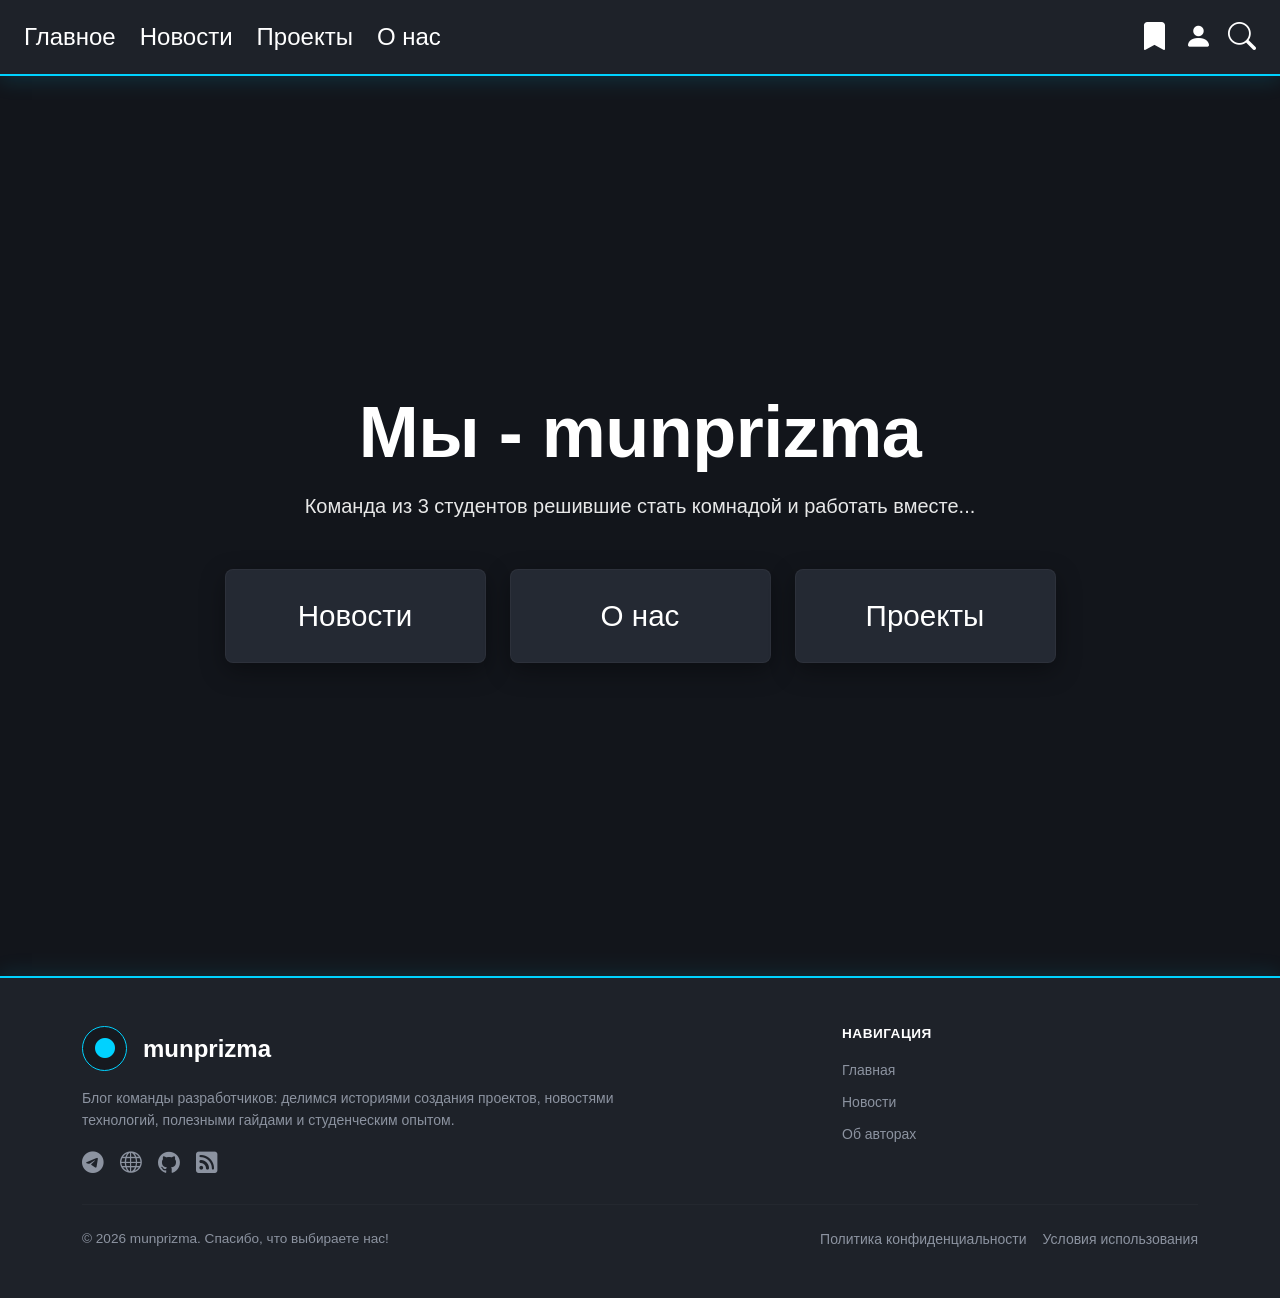
==== index.html @ 4b425bd2 "Add files via upload" ====
<!DOCTYPE html>
<html lang="ru">
<head>
  <meta charset="UTF-8">
  <meta name="viewport" content="width=device-width, initial-scale=1.0">
  <title>munprizma</title>
  <link href="https://cdn.jsdelivr.net/npm/bootstrap@5.3.3/dist/css/bootstrap.min.css" rel="stylesheet">
  <link href="https://cdn.jsdelivr.net/npm/bootstrap-icons@1.11.3/font/bootstrap-icons.css" rel="stylesheet">
  <link rel="stylesheet" href="index.css">
</head>
<body class="site-body">
  <header class="site-header">
    <div class="container-fluid px-4 py-3 d-flex justify-content-between align-items-center">
      <nav class="d-flex gap-4">
        <a href="#" class="header-link">Главное</a>
        <a href="#" class="header-link">Новости</a>
        <a href="#" class="header-link">Проекты</a>
        <a href="avtors/avtors.html" class="header-link">О нас</a>
      </nav>

      <div class="d-flex align-items-center gap-3">
        <a href="#" class="header-icon" aria-label="Закладки"><i class="bi bi-bookmark-fill"></i></a>
        <a href="avatar/login.html" class="header-icon" aria-label="Профиль"><i class="bi bi-person-fill"></i></a>
        <a href="#" class="header-icon" aria-label="Поиск"><i class="bi bi-search"></i></a>
      </div>
    </div>
  </header>
  <main class="min-vh-100 d-flex flex-column justify-content-center align-items-center py-5">
    <div class="container text-center">
      <h1 class="main-title mb-3">Мы - munprizma</h1>
      <p class="main-subtitle mb-5">
        Команда из 3 студентов решившие стать комнадой и работать вместе...
      </p>

      <div class="row justify-content-center g-4">
        <div class="col-12 col-md-3">
          <a href="#" class="action-card d-block p-4">
            Новости
          </a>
        </div>
        <div class="col-12 col-md-3">
          <a href="avtors/avtors.html" class="action-card d-block p-4">
            О нас
          </a>
        </div>
        <div class="col-12 col-md-3">
          <a href="#" class="action-card d-block p-4">
            Проекты
          </a>
        </div>
      </div>
    </div>
  </main>

  <footer class="site-footer">
    <div class="container py-5">
      <div class="row justify-content-between g-4">
        <div class="col-12 col-md-6">
          <div class="d-flex align-items-center gap-3 mb-3">
            <div class="footer-logo-placeholder d-flex align-items-center justify-content-center">
              <i class="bi bi-circle-fill"></i>
            </div>
            <span class="footer-brand">munprizma</span>
          </div>
          <p class="footer-desc mb-3">
            Блог команды разработчиков: делимся историями создания проектов, новостями технологий, полезными гайдами и студенческим опытом.
          </p>
          <div class="d-flex gap-3">
            <a href="#" class="social-icon" aria-label="Telegram"><i class="bi bi-telegram"></i></a>
            <a href="#" class="social-icon" aria-label="VK"><i class="bi bi-globe"></i></a>
            <a href="#" class="social-icon" aria-label="GitHub"><i class="bi bi-github"></i></a>
            <a href="#" class="social-icon" aria-label="RSS"><i class="bi bi-rss-fill"></i></a>
          </div>
        </div>
        <div class="col-12 col-md-4">
          <h6 class="footer-heading mb-3">Навигация</h6>
          <ul class="list-unstyled d-flex flex-column gap-2 mb-0">
            <li><a href="#" class="footer-link">Главная</a></li>
            <li><a href="#" class="footer-link">Новости</a></li>
            <li><a href="avtors/avtors.html" class="footer-link">Об авторах</a></li>
          </ul>
        </div>
      </div>

      <hr class="footer-divider my-4">

      <div class="d-flex justify-content-between align-items-center flex-wrap gap-2 footer-bottom">
        <div>
          &copy; 2026 munprizma. Спасибо, что выбираете нас!
        </div>
        <div class="d-flex gap-3">
          <a href="#" class="footer-link">Политика конфиденциальности</a>
          <a href="#" class="footer-link">Условия использования</a>
        </div>
      </div>
    </div>
  </footer>

  <script src="https://cdn.jsdelivr.net/npm/bootstrap@5.3.3/dist/js/bootstrap.bundle.min.js"></script>
</body>
</html>
---- index.css ----
:root {
  --bg-dark: #12151b;
  --panel-bg: #1E2229;
  --accent-cyan: #00D2FF;
  --card-bg: #242933;
  --card-hover-bg: #2d3441;
  --text-main: #ffffff;
  --text-muted: #8c93a0;
}

body.site-body {
  background-color: var(--bg-dark);
  color: var(--text-main);
  font-family: -apple-system, BlinkMacSystemFont, "Segoe UI", Roboto, "Helvetica Neue", Arial, sans-serif;
  margin: 0;
  overflow-x: hidden;
}
.site-header {
  background-color: var(--panel-bg);
  border-bottom: 2px solid var(--accent-cyan);
  box-shadow: 0 4px 20px rgba(0, 210, 255, 0.15);
}
.header-link {
  color: var(--text-main);
  text-decoration: none;
  font-size: 1.5rem;
  transition: color 0.25s ease, opacity 0.25s ease;
}
.header-link:hover {
  color: var(--accent-cyan);
}
.header-icon {
  color: var(--text-main);
  text-decoration: none;
  font-size: 1.75rem;
  transition: color 0.25s ease, transform 0.2s ease;
}
.header-icon:hover {
  color: var(--accent-cyan);
  transform: translateY(-2px);
}
.main-title {
  font-size: clamp(2.5rem, 6vw, 4.5rem);
  font-weight: 800;
  letter-spacing: -0.5px;
  color: var(--text-main);
}
.main-subtitle {
  font-size: 1.25rem;
  color: var(--text-main);
  opacity: 0.9;
}
.action-card {
  background-color: var(--card-bg);
  color: var(--text-main);
  text-decoration: none;
  font-size: 1.85rem;
  border-radius: 8px;
  border: 1px solid rgba(255, 255, 255, 0.04);
  box-shadow: 0 8px 24px rgba(0, 0, 0, 0.35);
  transition: background-color 0.25s ease, transform 0.2s ease, box-shadow 0.25s ease, border-color 0.25s ease;
}
.action-card:hover {
  background-color: var(--card-hover-bg);
  color: var(--text-main);
  border-color: rgba(0, 210, 255, 0.3);
  transform: translateY(-4px);
  box-shadow: 0 12px 28px rgba(0, 210, 255, 0.15);
}
.site-footer {
  background-color: var(--panel-bg);
  border-top: 2px solid var(--accent-cyan);
  box-shadow: 0 -4px 20px rgba(0, 210, 255, 0.1);
}
.footer-logo-placeholder {
  width: 45px;
  height: 45px;
  border-radius: 50%;
  background-color: #16191f;
  border: 1px solid var(--accent-cyan);
  color: var(--accent-cyan);
  font-size: 1.25rem;
}
.footer-brand {
  font-size: 1.5rem;
  font-weight: 700;
  color: var(--text-main);
}
.footer-desc {
  font-size: 0.875rem;
  color: var(--text-muted);
  line-height: 1.6;
}
.footer-heading {
  color: var(--text-main);
  font-weight: 700;
  text-transform: uppercase;
  font-size: 0.85rem;
  letter-spacing: 0.5px;
}
.social-icon {
  color: var(--text-muted);
  font-size: 1.35rem;
  text-decoration: none;
  transition: color 0.2s ease, transform 0.2s ease;
}
.social-icon:hover {
  color: var(--accent-cyan);
  transform: translateY(-2px);
}
.footer-link {
  color: var(--text-muted);
  text-decoration: none;
  font-size: 0.875rem;
  transition: color 0.2s ease;
}
.footer-link:hover {
  color: var(--accent-cyan);
}
.footer-divider {
  border-color: rgba(255, 255, 255, 0.1);
}
.footer-bottom {
  font-size: 0.85rem;
  color: var(--text-muted);
}
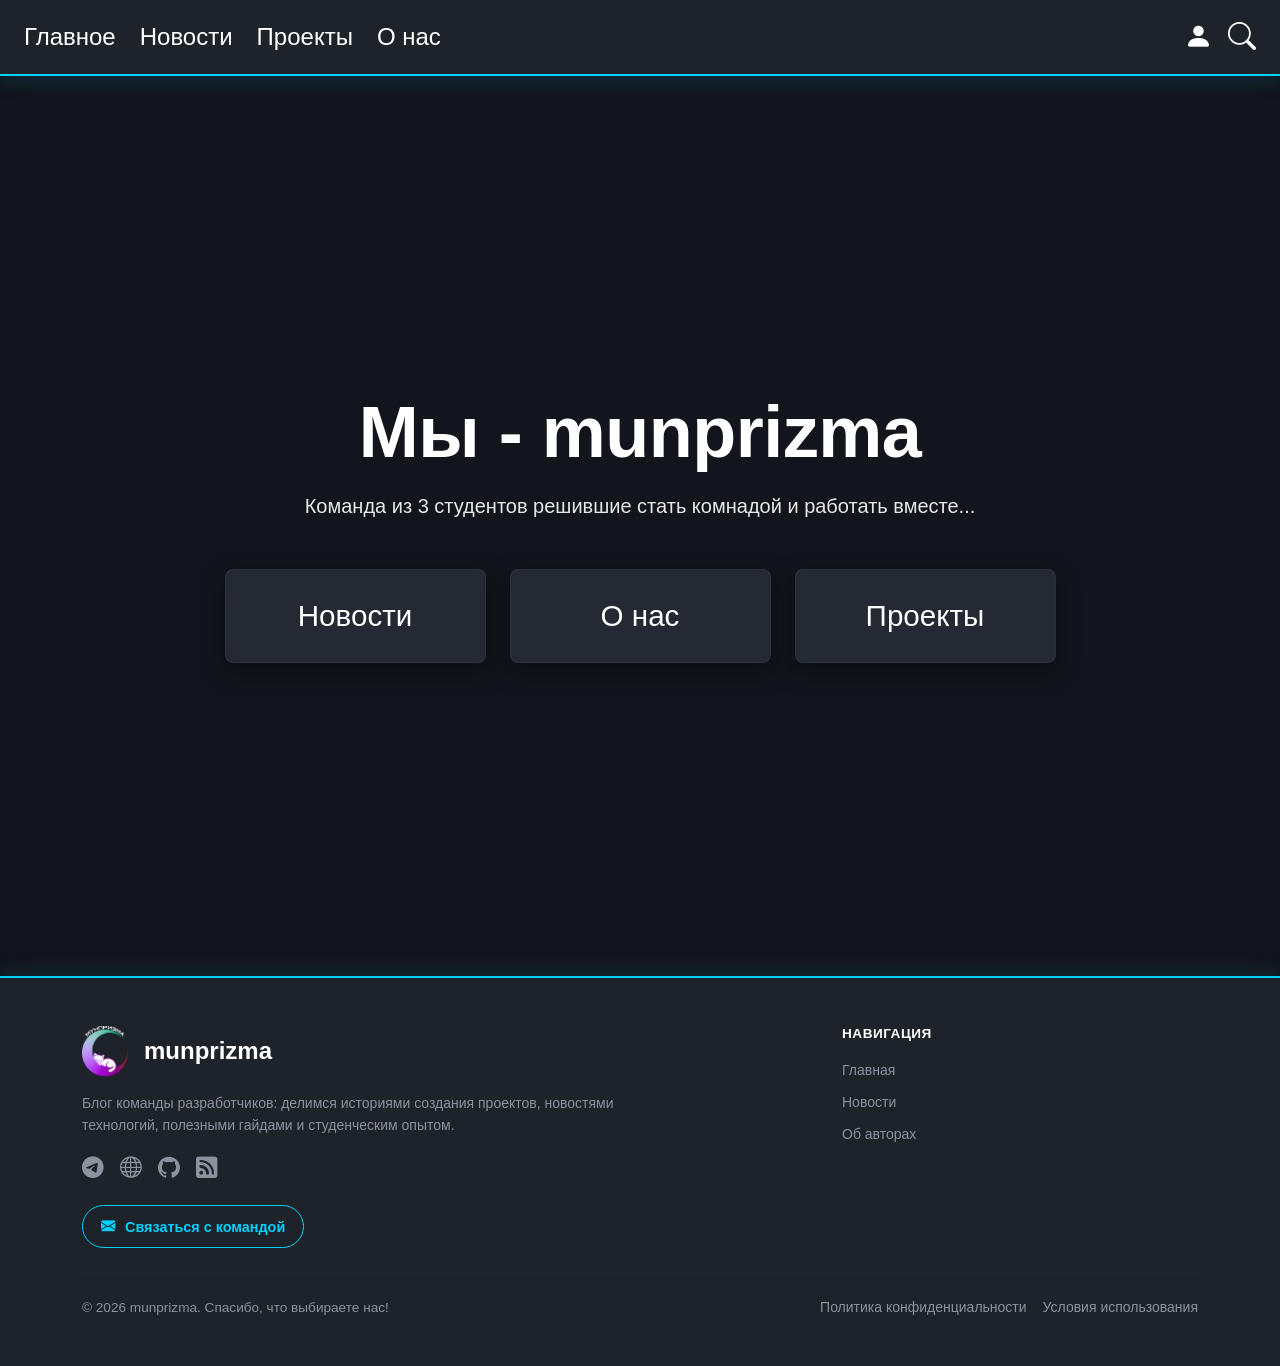
==== commit faf863ac: "Изменения в проекте Забыл что работал не через гитхаб а локально...." ====
--- a/index.html
+++ b/index.html
@@ -1,28 +1,42 @@
 <!DOCTYPE html>
 <html lang="ru">
 <head>
-  <meta charset="UTF-8">
+<meta charset="UTF-8">
   <meta name="viewport" content="width=device-width, initial-scale=1.0">
-  <title>munprizma</title>
+
+  <link rel="icon" href="favicon.ico" sizes="any">
+  <link rel="icon" type="image/png" sizes="32x32" href="favicon-32.png">
+<title>munprizma</title>
   <link href="https://cdn.jsdelivr.net/npm/bootstrap@5.3.3/dist/css/bootstrap.min.css" rel="stylesheet">
   <link href="https://cdn.jsdelivr.net/npm/bootstrap-icons@1.11.3/font/bootstrap-icons.css" rel="stylesheet">
   <link rel="stylesheet" href="index.css">
+  <link rel="stylesheet" href="site-search.css">
 </head>
 <body class="site-body">
   <header class="site-header">
     <div class="container-fluid px-4 py-3 d-flex justify-content-between align-items-center">
       <nav class="d-flex gap-4">
         <a href="#" class="header-link">Главное</a>
-        <a href="#" class="header-link">Новости</a>
+        <a href="news/News.html" class="header-link">Новости</a>
         <a href="#" class="header-link">Проекты</a>
         <a href="avtors/avtors.html" class="header-link">О нас</a>
       </nav>
 
       <div class="d-flex align-items-center gap-3">
-        <a href="#" class="header-icon" aria-label="Закладки"><i class="bi bi-bookmark-fill"></i></a>
         <a href="avatar/login.html" class="header-icon" aria-label="Профиль"><i class="bi bi-person-fill"></i></a>
-        <a href="#" class="header-icon" aria-label="Поиск"><i class="bi bi-search"></i></a>
+        <button type="button" class="header-icon site-search-toggle" aria-label="Поиск" aria-expanded="false" aria-controls="siteSearchPanel"><i class="bi bi-search"></i></button>
       </div>
+        </div>
+
+    <div class="site-search-panel" id="siteSearchPanel" hidden>
+      <form class="site-search-form" id="siteSearchForm">
+        <label class="form-label" for="siteSearchInput">Поиск по сайту</label>
+        <div class="input-group">
+          <input class="form-control" id="siteSearchInput" type="search" placeholder="Введите слово или фразу" autocomplete="off" required>
+          <button class="btn site-search-submit" type="submit">Найти</button>
+        </div>
+      </form>
+      <div class="site-search-results" id="siteSearchResults" aria-live="polite"></div>
     </div>
   </header>
   <main class="min-vh-100 d-flex flex-column justify-content-center align-items-center py-5">
@@ -34,7 +48,7 @@
 
       <div class="row justify-content-center g-4">
         <div class="col-12 col-md-3">
-          <a href="#" class="action-card d-block p-4">
+          <a href="news/News.html" class="action-card d-block p-4">
             Новости
           </a>
         </div>
@@ -57,9 +71,7 @@
       <div class="row justify-content-between g-4">
         <div class="col-12 col-md-6">
           <div class="d-flex align-items-center gap-3 mb-3">
-            <div class="footer-logo-placeholder d-flex align-items-center justify-content-center">
-              <i class="bi bi-circle-fill"></i>
-            </div>
+            <img src="da.png" class="footer-logo-image" alt="Логотип munprizma" width="46" height="50">
             <span class="footer-brand">munprizma</span>
           </div>
           <p class="footer-desc mb-3">
@@ -71,12 +83,17 @@
             <a href="#" class="social-icon" aria-label="GitHub"><i class="bi bi-github"></i></a>
             <a href="#" class="social-icon" aria-label="RSS"><i class="bi bi-rss-fill"></i></a>
           </div>
+        
+          <a href="mailto:munprizmab51@gmail.com" class="footer-contact-button" aria-label="Связаться с командой по электронной почте">
+            <i class="bi bi-envelope-fill" aria-hidden="true"></i>
+            <span>Связаться с командой</span>
+          </a>
         </div>
         <div class="col-12 col-md-4">
           <h6 class="footer-heading mb-3">Навигация</h6>
           <ul class="list-unstyled d-flex flex-column gap-2 mb-0">
             <li><a href="#" class="footer-link">Главная</a></li>
-            <li><a href="#" class="footer-link">Новости</a></li>
+            <li><a href="news/News.html" class="footer-link">Новости</a></li>
             <li><a href="avtors/avtors.html" class="footer-link">Об авторах</a></li>
           </ul>
         </div>
@@ -97,5 +114,7 @@
   </footer>
 
   <script src="https://cdn.jsdelivr.net/npm/bootstrap@5.3.3/dist/js/bootstrap.bundle.min.js"></script>
+  <script src="site-search-index.js"></script>
+  <script src="site-search.js"></script>
 </body>
 </html>
--- a/index.css
+++ b/index.css
@@ -72,15 +72,6 @@
   border-top: 2px solid var(--accent-cyan);
   box-shadow: 0 -4px 20px rgba(0, 210, 255, 0.1);
 }
-.footer-logo-placeholder {
-  width: 45px;
-  height: 45px;
-  border-radius: 50%;
-  background-color: #16191f;
-  border: 1px solid var(--accent-cyan);
-  color: var(--accent-cyan);
-  font-size: 1.25rem;
-}
 .footer-brand {
   font-size: 1.5rem;
   font-weight: 700;
--- a/site-search.css
+++ b/site-search.css
@@ -0,0 +1,154 @@
+.site-header {
+  position: relative;
+  z-index: 20;
+}
+.site-search-toggle {
+  padding: 0;
+  border: 0;
+  background: transparent;
+  cursor: pointer;
+}
+.site-search-panel {
+  position: absolute;
+  top: calc(100% + 1px);
+  right: 1.5rem;
+  z-index: 30;
+  width: min(520px, calc(100vw - 2rem));
+  padding: 1.1rem;
+  border: 1px solid rgba(0, 210, 255, 0.3);
+  border-radius: 0 0 10px 10px;
+  background: var(--panel-bg, #1e2229);
+  box-shadow: 0 12px 28px rgba(0, 0, 0, 0.38);
+}
+.site-search-panel[hidden] {
+  display: none;
+}
+.site-search-panel .form-label {
+  margin-bottom: 0.5rem;
+  color: var(--text-main, #fff);
+  font-weight: 650;
+}
+.site-search-panel .form-control {
+  min-height: 44px;
+  border-color: #3a4351;
+  background: #181c23;
+  color: var(--text-main, #fff);
+  box-shadow: none;
+}
+.site-search-panel .form-control:focus {
+  border-color: var(--accent-cyan, #00d2ff);
+}
+.site-search-panel .form-control::placeholder {
+  color: #858d9b;
+}
+.site-search-submit {
+  border: 1px solid var(--accent-cyan, #00d2ff);
+  background: var(--accent-cyan, #00d2ff);
+  color: #12151b;
+  font-weight: 700;
+}
+.site-search-submit:hover {
+  background: transparent;
+  color: var(--accent-cyan, #00d2ff);
+}
+.site-search-results {
+  display: grid;
+  gap: 0.55rem;
+  max-height: min(55vh, 420px);
+  margin-top: 0.85rem;
+  overflow-y: auto;
+}
+.site-search-results:empty {
+  display: none;
+}
+.site-search-result {
+  display: block;
+  padding: 0.75rem 0.85rem;
+  border: 1px solid rgba(255, 255, 255, 0.07);
+  border-radius: 7px;
+  background: rgba(255, 255, 255, 0.035);
+  color: var(--text-main, #fff);
+  text-decoration: none;
+}
+.site-search-result:hover,
+.site-search-result:focus-visible {
+  border-color: rgba(0, 210, 255, 0.45);
+  background: rgba(0, 210, 255, 0.07);
+  color: var(--text-main, #fff);
+}
+.site-search-result-title {
+  display: block;
+  margin-bottom: 0.2rem;
+  color: var(--accent-cyan, #00d2ff);
+  font-size: 0.78rem;
+  font-weight: 700;
+}
+.site-search-result-text {
+  display: -webkit-box;
+  overflow: hidden;
+  color: #d4d9e1;
+  font-size: 0.9rem;
+  line-height: 1.45;
+  -webkit-box-orient: vertical;
+  -webkit-line-clamp: 2;
+}
+.site-search-message {
+  margin: 0;
+  color: var(--text-muted, #8c93a0);
+  font-size: 0.9rem;
+}
+.site-search-highlight {
+  outline: 2px solid var(--accent-cyan, #00d2ff);
+  outline-offset: 7px;
+  border-radius: 4px;
+  animation: site-search-pulse 1.5s ease-in-out 2;
+}
+@keyframes site-search-pulse {
+  50% {
+    background-color: rgba(0, 210, 255, 0.12);
+  }
+}
+@media (max-width: 700px) {
+  .site-search-panel {
+    right: 0.75rem;
+    width: calc(100vw - 1.5rem);
+  }
+}
+
+
+.footer-contact-button {
+  --footer-contact-accent: var(--yellow, var(--gold, var(--accent-cyan, #00d2ff)));
+  display: inline-flex;
+  align-items: center;
+  justify-content: center;
+  gap: 0.65rem;
+  margin-top: 1.25rem;
+  padding: 0.72rem 1.1rem;
+  border: 1px solid var(--footer-contact-accent);
+  border-radius: 999px;
+  background: transparent;
+  color: var(--footer-contact-accent);
+  font-size: 0.9rem;
+  font-weight: 700;
+  line-height: 1.25;
+  text-decoration: none;
+  transition: background-color 0.2s ease, color 0.2s ease, transform 0.2s ease, box-shadow 0.2s ease;
+}
+.footer-contact-button:hover {
+  background: var(--footer-contact-accent);
+  color: var(--panel-dark, var(--panel-bg, #12151b));
+  transform: translateY(-2px);
+  box-shadow: 0 7px 18px rgba(0, 0, 0, 0.2);
+}
+.footer-contact-button:focus-visible {
+  outline: 2px solid var(--footer-contact-accent);
+  outline-offset: 4px;
+}
+
+.footer-logo-image {
+  display: block;
+  width: 46px;
+  height: 50px;
+  flex: 0 0 auto;
+  object-fit: contain;
+}
